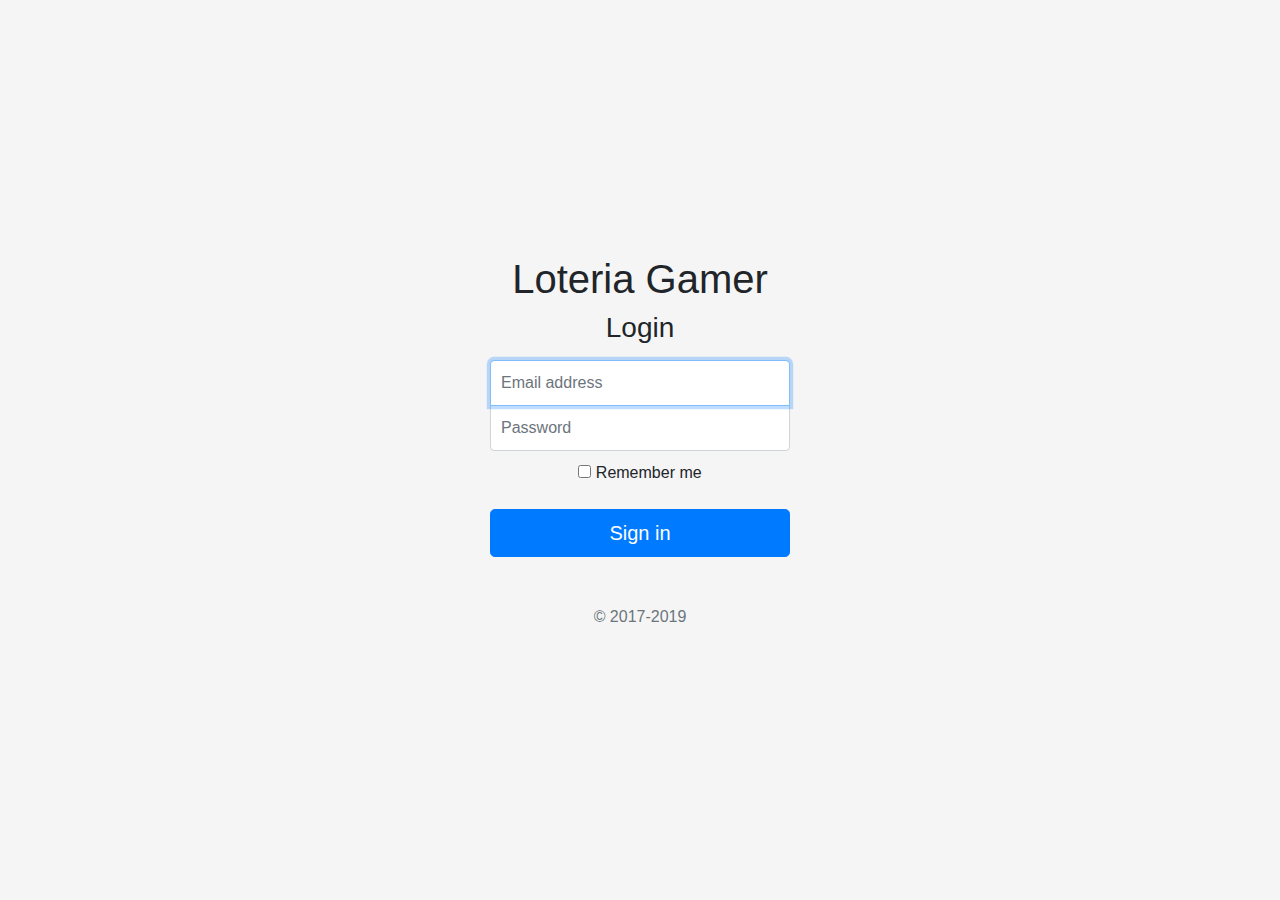
==== longin.html @ 97f605ce "Add files via upload" ====
<!doctype html>
<html lang="en">
  <head>
    <!-- Required meta tags -->
    <meta charset="utf-8">
    <meta name="viewport" content="width=device-width, initial-scale=1, shrink-to-fit=no">

    <!-- Bootstrap CSS -->
    <link rel="stylesheet" href="https://stackpath.bootstrapcdn.com/bootstrap/4.3.1/css/bootstrap.min.css" integrity="sha384-ggOyR0iXCbMQv3Xipma34MD+dH/1fQ784/j6cY/iJTQUOhcWr7x9JvoRxT2MZw1T" crossorigin="anonymous">

    <link rel="stylesheet" type="text/css" href="css/estilo.css">
    <link href="css/signin.css" rel="stylesheet">

    <title>Loteria Gamer - Home</title>
    <!-- Bootstrap core CSS -->
  <link href="/docs/4.3/dist/css/bootstrap.min.css" rel="stylesheet" integrity="sha384-ggOyR0iXCbMQv3Xipma34MD+dH/1fQ784/j6cY/iJTQUOhcWr7x9JvoRxT2MZw1T" crossorigin="anonymous">


    <style>
      .bd-placeholder-img {
        font-size: 1.125rem;
        text-anchor: middle;
        -webkit-user-select: none;
        -moz-user-select: none;
        -ms-user-select: none;
        user-select: none;
      }

      @media (min-width: 768px) {
        .bd-placeholder-img-lg {
          font-size: 3.5rem;
        }
      }
    </style>
    <!-- Custom styles for this template -->
    <link href="signin.css" rel="stylesheet">
  </head>
  <body class="text-center">
    <div class="container">
      <div class="row">
        <div class="col-lg-4"></div>
        <div class="col-lg-4">
          <form class="form-signin">
        <h1>Loteria Gamer</h1>
        <h1 class="h3 mb-3 font-weight-normal">Login</h1>
        <label for="inputEmail" class="sr-only">Email address</label>
        <input type="email" id="inputEmail" class="form-control" placeholder="Email address" required autofocus>
        <label for="inputPassword" class="sr-only">Password</label>
        <input type="password" id="inputPassword" class="form-control" placeholder="Password" required>
        <div class="checkbox mb-3">
          <label>
            <input type="checkbox" value="remember-me"> Remember me
          </label>
        </div>

        <!-- <button class="btn btn-lg btn-primary btn-block" type="submit" href="index.html">Sign in</button> -->
        <a class="btn btn-lg btn-primary btn-block" type="submit" href="index.html">Sign in</a>


        <p class="mt-5 mb-3 text-muted">&copy; 2017-2019</p>
        </form>
        </div>
        <div class="col-lg-4"></div>
      </div>
    </div>
    <!-- Optional JavaScript -->
    <!-- jQuery first, then Popper.js, then Bootstrap JS -->
    <script src="https://code.jquery.com/jquery-3.3.1.slim.min.js" integrity="sha384-q8i/X+965DzO0rT7abK41JStQIAqVgRVzpbzo5smXKp4YfRvH+8abtTE1Pi6jizo" crossorigin="anonymous"></script>
    <script src="https://cdnjs.cloudflare.com/ajax/libs/popper.js/1.14.7/umd/popper.min.js" integrity="sha384-UO2eT0CpHqdSJQ6hJty5KVphtPhzWj9WO1clHTMGa3JDZwrnQq4sF86dIHNDz0W1" crossorigin="anonymous"></script>
    <script src="https://stackpath.bootstrapcdn.com/bootstrap/4.3.1/js/bootstrap.min.js" integrity="sha384-JjSmVgyd0p3pXB1rRibZUAYoIIy6OrQ6VrjIEaFf/nJGzIxFDsf4x0xIM+B07jRM" crossorigin="anonymous"></script>
  </body>
</html>
---- css/estilo.css ----
.mt-20{
	margin-top: 20px;
}
---- css/signin.css ----
html,
body {
  height: 100%;
}

body {
  display: -ms-flexbox;
  display: flex;
  -ms-flex-align: center;
  align-items: center;
  padding-top: 40px;
  padding-bottom: 40px;
  background-color: #f5f5f5;
}

.form-signin {
  width: 100%;
  max-width: 330px;
  padding: 15px;
  margin: auto;
}
.form-signin .checkbox {
  font-weight: 400;
}
.form-signin .form-control {
  position: relative;
  box-sizing: border-box;
  height: auto;
  padding: 10px;
  font-size: 16px;
}
.form-signin .form-control:focus {
  z-index: 2;
}
.form-signin input[type="email"] {
  margin-bottom: -1px;
  border-bottom-right-radius: 0;
  border-bottom-left-radius: 0;
}
.form-signin input[type="password"] {
  margin-bottom: 10px;
  border-top-left-radius: 0;
  border-top-right-radius: 0;
}
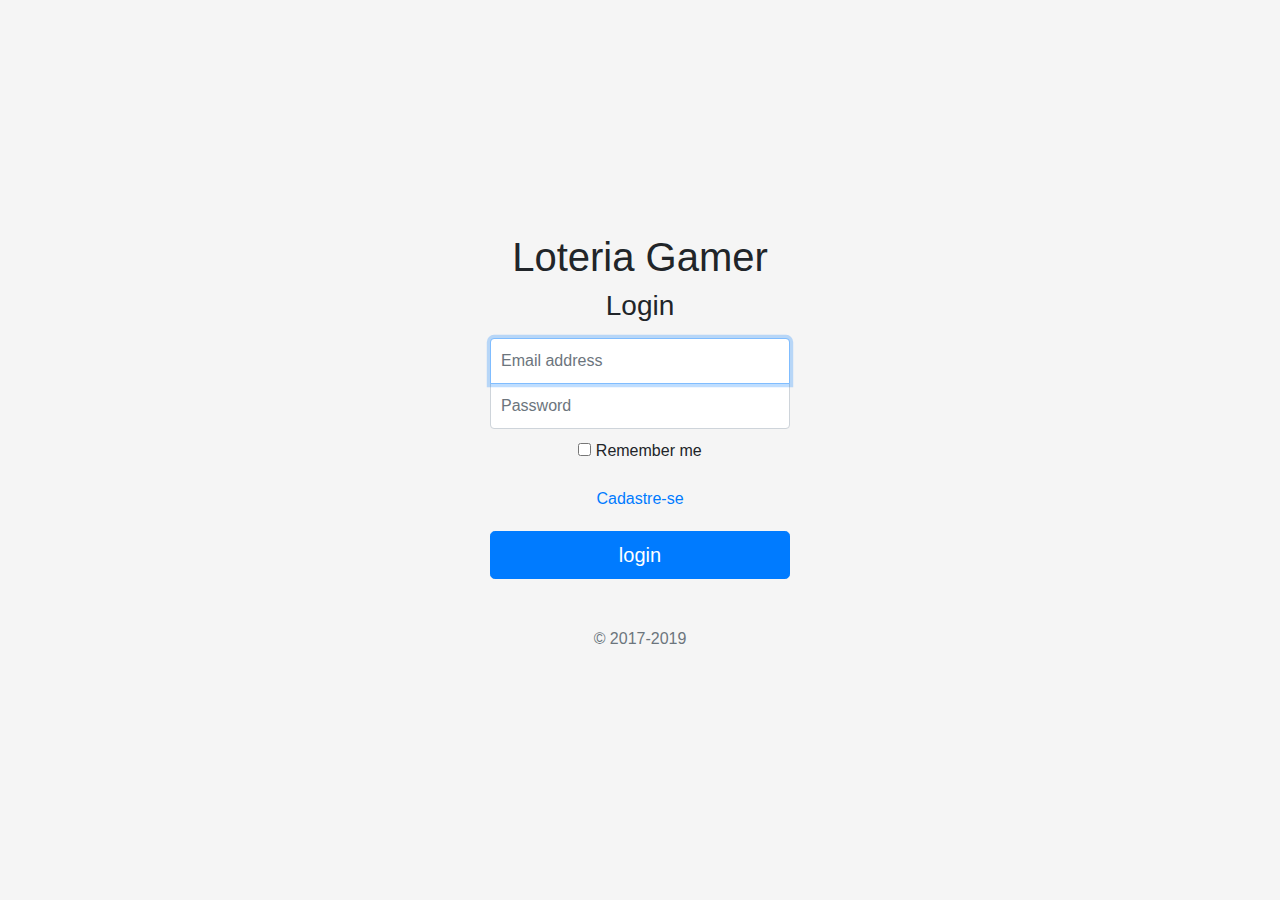
==== commit 10200275: "Add files via upload" ====
--- a/longin.html
+++ b/longin.html
@@ -53,8 +53,9 @@
           </label>
         </div>
 
+        <a href="cadastroApostador.html">Cadastre-se</a>
         <!-- <button class="btn btn-lg btn-primary btn-block" type="submit" href="index.html">Sign in</button> -->
-        <a class="btn btn-lg btn-primary btn-block" type="submit" href="index.html">Sign in</a>
+        <a class="btn btn-lg btn-primary btn-block mt-20" type="submit" href="index.html">login</a>
 
 
         <p class="mt-5 mb-3 text-muted">&copy; 2017-2019</p>
